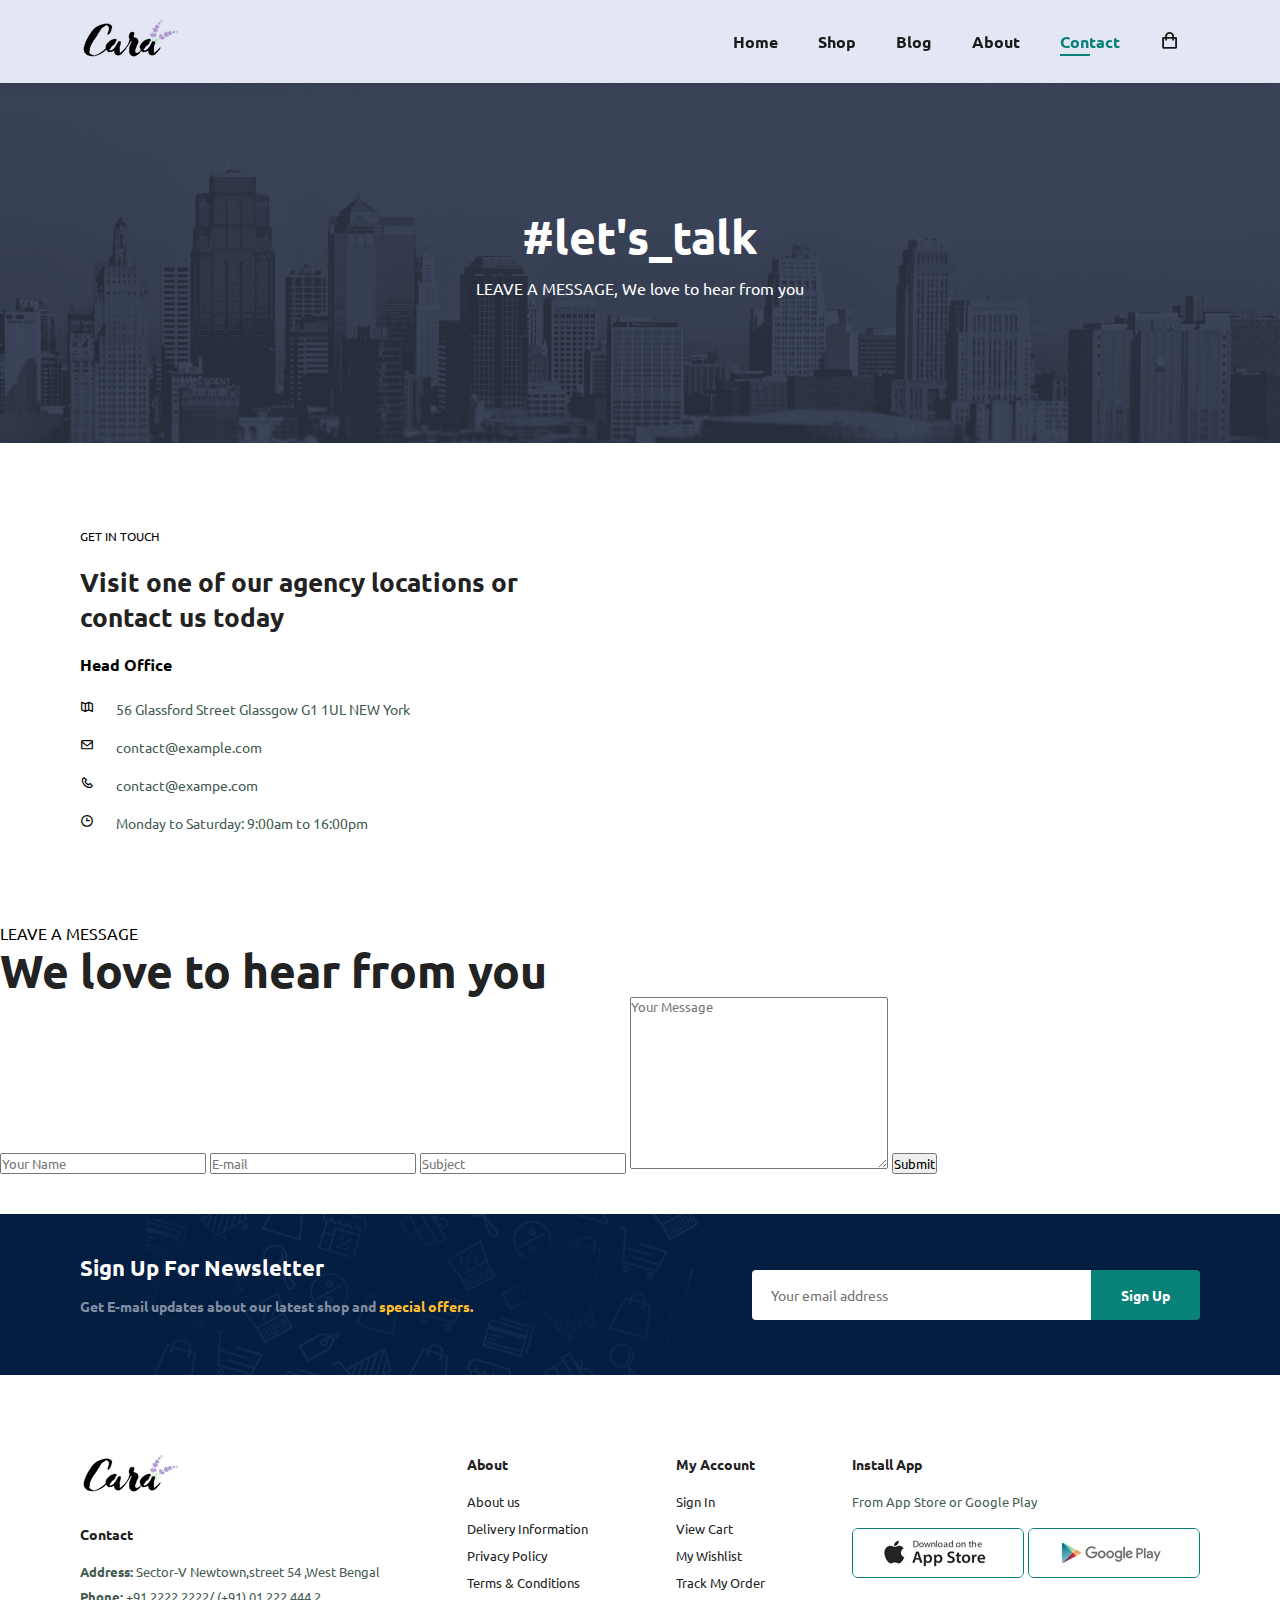
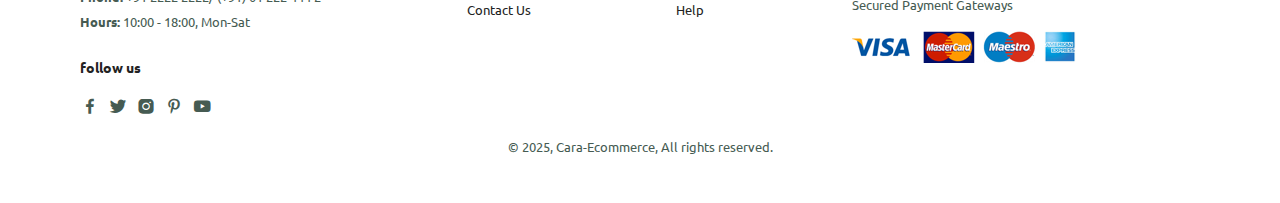
==== contact.html @ c0e8f4f3 "new code" ====
<!DOCTYPE html>
<html lang="en">
<head>
    <meta charset="UTF-8">
    <meta http-equiv="X-UA-Compatible" content="IE-edge">
    <meta name="viewport" content="width=device-width, initial-scale=1.0">
    <title>Ecommerce Website</title>
    <link rel="stylesheet" href="style.css">
    <link href='https://unpkg.com/boxicons@2.1.4/css/boxicons.min.css' rel='stylesheet'>

</head>
<body>
    <!-- ========== Start navbar Section ========== -->
    <section id="header">
        <a href="#"><img src="img/logo.png" alt="logo"></a>

        <div>
            <ul id="navbar">
                <li><a href="index.html">Home</a></li>
                <li><a href="shop.html">Shop</a></li>
                <li><a href="blog.html">Blog</a></li>
                <li><a href="about.html">About</a></li>
                <li><a class="active" href="contact.html">Contact</a></li>
                <li id="lg-bag"><a href="cart.html"><i class='bx bx-shopping-bag'></i></a></li>
                <a href="#" id="close"><i class='bx bx-x'></i></a>
            </ul>
        </div>
        <div id="mobile">
            <a href="cart.html"><i class='bx bx-shopping-bag'></i></a>
            <i id="bar" class='bx bx-menu'></i>
        </div>
    </section>
    <!-- ========== End navbar Section ========== -->

    <!-- ========== Start hero Section ========== -->
    <section id="page-header" class="about-header">
        <h2>#let's_talk</h2>
        <p>LEAVE A MESSAGE, We love to hear from you </p>
    </section>
    <!-- ========== End hero Section ========== -->
    <!-- ========== Start contact Section ========== -->
    <section id="contact-details" class="section-p1">
         <div class="details">
            <span>GET IN TOUCH</span>
            <h2>Visit one of our agency locations or contact us today</h2>
            <h3>Head Office</h3>
            <div>
                <li>
                    <i class='bx bx-map-alt'></i>
                    <p>56 Glassford Street Glassgow G1 1UL NEW York</p>
                </li>
                <li>
                    <i class='bx bx-envelope'></i>
                    <p>contact@example.com</p>
                </li>
                <li>
                    <i class='bx bx-phone'></i>
                    <p>contact@exampe.com</p>
                </li>
                <li>
                    <i class='bx bx-time'></i>
                    <p>Monday to Saturday: 9:00am to 16:00pm</p>
                </li>

            </div>
         </div>
         <div class="map">
            <iframe src="https://www.google.com/maps/embed?pb=!1m18!1m12!1m3!1d117925.33439927742!2d88.34735275!3d22.53542735!2m3!1f0!2f0!3f0!3m2!1i1024!2i768!4f13.1!3m3!1m2!1s0x39f882db4908f667%3A0x43e330e68f6c2cbc!2sKolkata%2C%20West%20Bengal!5e0!3m2!1sen!2sin!4v1745058209080!5m2!1sen!2sin" 
            width="600" height="450" style="border:0;" allowfullscreen="" loading="lazy" referrerpolicy="no-referrer-when-downgrade"></iframe>
         </div>
    </section>
    <!-- ========== End contact Section ========== -->
    <!-- ========== Start form Section ========== -->
    <section id="form-details">
        <form action="">
            <span>LEAVE A MESSAGE</span>
            <h2>We love to hear from you</h2>
            <input type="text" placeholder="Your Name">
            <input type="text" placeholder="E-mail">
            <input type="text" placeholder="Subject">
            <textarea name="" id="" cols="30" rows="10" placeholder="Your Message"></textarea>
            <button>Submit</button>
        </form>
    </section>
    <!-- ========== End form Section ========== -->
    
    <!-- ========== Start newsletter Section ========== -->
    <section id="newsletter" class="section-p1 section-m1">
        <div class="newstext">
            <h4>Sign Up For Newsletter</h4>
            <p>Get E-mail updates about our latest shop and <span>special offers.</span></p>
        </div>
        <div class="form">
            <input type="text" placeholder="Your email address">
            <button class="normal">Sign Up</button>
        </div>
    </section>
    <!-- ========== End newsletter Section ========== -->
    

    <!-- ========== Start footer Section ========== -->
    <footer class="section-p1">
        <div class="col">
            <img class="logo" src="img/logo.png" alt="logo">
            <h4>Contact</h4>
            <p><strong>Address:</strong> Sector-V Newtown,street 54 ,West Bengal</p>
            <p><strong>Phone:</strong> +91 2222 2222/ (+91) 01 222 444 2</p>
            <p><strong>Hours:</strong> 10:00 - 18:00, Mon-Sat</p>
            <div class="follow">
                <h4>follow us</h4>
                <div class="icon">
                    <i class='bx bxl-facebook'></i>
                    <i class='bx bxl-twitter'></i>
                    <i class='bx bxl-instagram-alt'></i>
                    <i class='bx bxl-pinterest-alt'></i>
                    <i class='bx bxl-youtube'></i>
                </div>
            </div>
        </div>

        <div class="col">
            <h4>About</h4>
            <a href="#">About us</a>
            <a href="#">Delivery Information</a>
            <a href="#">Privacy Policy</a>
            <a href="#">Terms & Conditions</a>
            <a href="#">Contact Us</a>
        </div>

        <div class="col">
            <h4>My Account</h4>
            <a href="#">Sign In</a>
            <a href="#">View Cart</a>
            <a href="#">My Wishlist</a>
            <a href="#">Track My Order</a>
            <a href="#">Help</a>
        </div>

        <div class="col install">
            <h4>Install App</h4>
            <p>From App Store or Google Play</p>
            <div class="row">
                <img src="img/pay/app.jpg" alt="playstore">
                <img src="img/pay/play.jpg" alt="playstore">
            </div>
            <p>Secured Payment Gateways</p>
            <img src="img/pay/pay.png" alt="pay">
        </div>
        <div class="copyright">
            <p>&copy; 2025, Cara-Ecommerce, All rights reserved.</p>
        </div>
    </footer>
    <!-- ========== End footer Section ========== -->
    
    
    
    
    
    

    
    
    
    
    <script src="script.js"></script>
</body>
</html>
---- style.css ----
/* @import url('https://fonts.googleapis.com/css2?family=Inter:ital,opsz,wght@0,14..32,100..900;1,14..32,100..900&family=League+Spartan:wght@100..900&family=Montserrat:ital,wght@0,100..900;1,100..900&family=Poppins:ital,wght@0,100;0,200;0,300;0,400;0,500;0,600;0,700;0,800;0,900;1,100;1,200;1,300;1,400;1,500;1,600;1,700;1,800;1,900&display=swap'); */
@import url('https://fonts.googleapis.com/css2?family=Inter:ital,opsz,wght@0,14..32,100..900;1,14..32,100..900&family=League+Spartan:wght@100..900&family=Montserrat:ital,wght@0,100..900;1,100..900&family=Poppins:ital,wght@0,100;0,200;0,300;0,400;0,500;0,600;0,700;0,800;0,900;1,100;1,200;1,300;1,400;1,500;1,600;1,700;1,800;1,900&family=Ubuntu:ital,wght@0,300;0,400;0,500;0,700;1,300;1,400;1,500;1,700&display=swap');
*{
    margin: 0;
    padding: 0;
    box-sizing: border-box;
    font-family: 'Ubuntu',sans-serif;
}
h1{
    font-size: 50px;
    line-height: 64px;
    color: #222;
}
h2{
    font-size: 46px;
    line-height: 54px;
    color: #222;
}
h4{
    font-size: 20px;
    color: #222;
}
h6{
    font-weight: 700;
    font-size: 12px;
}
p{
    font-size: 16px;
    color: #465b52;
    margin: 15px 0 20px 0;
}
.section-p1{
    padding: 40px 80px;
}
.section-m1{
    margin: 40px 0;
}
button.normal{
    font-size: 14px;
    font-weight: 600;
    padding: 15px 30px;
    color: #000;
    background-color: #fff;
    border-radius: 4px;
    cursor: pointer;
    border: none;
    outline: none;
    transition: 0.2s;
    -webkit-border-radius: 4px;
    -moz-border-radius: 4px;
    -ms-border-radius: 4px;
    -o-border-radius: 4px;
    -webkit-transition: 0.2s;
    -moz-transition: 0.2s;
    -ms-transition: 0.2s;
    -o-transition: 0.2s;
}
button.white{
    font-size: 13px;
    font-weight: 600;
    padding: 11px 18px;
    color: #fff;
    background-color: transparent;;
    cursor: pointer;
    border: 1px solid #fff;
    outline: none;
    transition: 0.2s;
    -webkit-transition: 0.2s;
    -moz-transition: 0.2s;
    -ms-transition: 0.2s;
    -o-transition: 0.2s;
}
body{
    width: 100%;
}
/***** header Section *****/ 
#header{
    display: flex;
    align-items: center;
    justify-content: space-between;
    padding: 20px 80px;
    background: #E3E6F3;
    box-shadow: 0 5px 15px rgba(0,0,0,0.06);
    z-index: 999;
    position: sticky;
    top: 0;
    left: 0;
}
#navbar{
    display: flex;
    justify-content: center;
    align-items: center;

}
#navbar li{
    list-style: none;
    padding: 0 20px;
    position: relative;
}
#navbar li a{
    text-decoration: none;
    font-size: 16px;
    font-weight: 600;
    color: #1a1a1a;
    transition: 0.3s ease;
    -webkit-transition: 0.3s ease;
    -moz-transition: 0.3s ease;
    -ms-transition: 0.3s ease;
    -o-transition: 0.3s ease;
}
#navbar li a i{
    font-size: 20px;
}
#navbar li a:hover,
#navbar li a.active {
    color: #088178;
}
#navbar li a.active::after,
#navbar li a:hover::after {
    content: "";
    width: 30%;
    height: 2px;
    background: #088178;
    position: absolute;
    bottom: -4px;
    left: 20px;
}
#mobile{
    display: none;
    align-items: center;
}
#close{
    display: none;
}

 /***** End header Section *****/

 /***** Home Section *****/ 
#hero{
    background-image: url("img/hero4.png");
    height: 90vh;
    width: 100%;
    background-size: cover;
    background-position: top 25% right 0;
    padding: 0 80px;
    display: flex;
    flex-direction: column;
    align-items: flex-start;
    justify-content: center;
}
#hero h4{
    padding-bottom: 15px;
}
#hero h1{
    color: #088178;
}
#hero button{
    background-image:url("img/button.png");
    background-color: transparent;
    color: #088178;
    border: 0;
    padding: 14px 80px 14px 65px;
    background-repeat: no-repeat;
    cursor: pointer;
    font-weight: 700;
    font-size: 15px;
}

#feature{
    display: flex;
    align-items: center;
    justify-content: space-between;
    flex-wrap: wrap;
}

#feature .fe-box{
    width: 180px;
    text-align: center;
    padding: 25px 15px;
    box-shadow: 20px 20px 34px rgba(0, 0, 0, 0.03);
    border: 1px solid #cce7d0;
    border-radius: 4px;
    margin: 15px 0;
    -webkit-border-radius: 4px;
    -moz-border-radius: 4px;
    -ms-border-radius: 4px;
    -o-border-radius: 4px;
}
#feature .fe-box:hover{
  transform: translateY(-5px);
  box-shadow: 0 6px 12px rgba(0, 0, 0, 0.2);
}
#feature .fe-box img{
    width: 100%;
    margin-bottom: 10px;
}
#feature .fe-box h6{
    display: inline-block;
    padding: 9px 8px 6px 8px ;
    line-height: 1;
    border-radius: 4px;
    color: #088178;
    background-color: #fddde4;
    -webkit-border-radius: 4px;
    -moz-border-radius: 4px;
    -ms-border-radius: 4px;
    -o-border-radius: 4px;
}
#feature .fe-box:nth-child(2) h6{
    background-color: #cdebbc;
}
#feature .fe-box:nth-child(3) h6{
    background-color: #d1e8f2;
}
#feature .fe-box:nth-child(4) h6{
    background-color: #cdd4f8;
}
#feature .fe-box:nth-child(5) h6{
    background-color: #f6dbf6;
}
#feature .fe-box:nth-child(6) h6{
    background-color: #fff2e5;
}

#product1{
    text-align: center;
}
#product1 .pro-container{
    display: flex;
    justify-content: space-between;
    padding-top: 20px;
    flex-wrap: wrap;
    align-items: center;
}
#product1 .pro{
    width: 23%;
    min-width: 250px;
    padding: 10px 12px;
    border: 1px solid #cce7d0;
    border-radius: 25px;
    cursor: pointer;
    box-shadow: 20px 20px 30px rgba(0, 0, 0, 0.02) ;
    margin: 15px 0;
    -webkit-border-radius: 25px;
    -moz-border-radius: 25px;
    -ms-border-radius: 25px;
    -o-border-radius: 25px;
    transition: 0.2s ease;
    -webkit-transition: 0.2s ease;
    -moz-transition: 0.2s ease;
    -ms-transition: 0.2s ease;
    -o-transition: 0.2s ease;
    position: relative;
}
#product1 .pro:hover{
  transform: translateY(-5px);
  box-shadow: 20px 20px 30px rgba(0, 0, 0, 0.2);
}

#product1 .pro img{
    width: 100%;
    border-radius: 20px;
    -webkit-border-radius: 20px;
    -moz-border-radius: 20px;
    -ms-border-radius: 20px;
    -o-border-radius: 20px;
}
#product1 .pro .des{
    text-align: start;
    padding: 10px 0;
}
#product1 .pro .des span{
    color: #606063;
    font-size: 12px;
}
#product1 .pro .des h5{
    padding-top: 7px;
    color: #1a1a1a;
    font-size: 14px;
}
#product1 .pro .des i{
    font-size: 12px;
    color: rgba(243, 181, 25);
}
#product1 .pro .des h4{
    padding-top: 7px;
    font-size: 15px;
    font-weight: 700;
    color: #088178;
}
#product1 .pro .cart {
    width: 40px;
    height: 40px;
    line-height: 40px;
    border-radius: 50px;
    background-color: #e8f6ea;
    font-weight: 500;
    color: #088178;
    border: 1px solid #cce7d0;
    position: absolute;
    bottom: 20px;
    right: 10px;
    -webkit-border-radius: 50px;
    -moz-border-radius: 50px;
    -ms-border-radius: 50px;
    -o-border-radius: 50px;
}

#banner{
    display: flex;
    flex-direction: column;
    justify-content: center;
    align-items: center;
    text-align: center;
    background-image: url("img/banner/b2.jpg");
    width: 100%;
    height: 40vh;
    background-size: cover;
    background-position: center;
}
#banner h4{
    color: #fff;
    font-size: 16px;
}
#banner h2{
    color: #fff;
    font-size: 30px;
    padding: 10px 0;
}
#banner h2 span{
    color: #ef3636;
}
#banner button:hover{
    background-color: #088178;
    columns: #fff;
}
#sm-banner{
    display: flex;
    justify-content: space-between;
    flex-wrap: wrap;
}
#sm-banner .banner-box{
    display: flex;
    flex-direction: column;
    justify-content: center;
    align-items: flex-start;
    background-image: url("img/banner/b17.jpg");
    min-width: 660px;
    height: 50vh;
    background-size: cover;
    background-position: center;
    padding: 30px;
}
#sm-banner .banner-box2{
    background-image: url("img/banner/b10.jpg");
}
#sm-banner h4{
    color: #fff;
    font-size: 20px;
    font-weight: 300;
}
#sm-banner h2{
    color: #fff;
    font-size: 28px;
    font-weight: 800;
}
#sm-banner span{
    color: #fff;
    font-size: 14px;
    font-weight: 500;
    padding-bottom: 15px;
}
#sm-banner .banner-box:hover button{
    background: #088178;
    border: 1px solid #088178;
}
#banner3{
    display: flex;
    justify-content: space-between;
    flex-wrap: wrap;
    padding: 0 80px;
}
#banner3 .banner-box{
    display: flex;
    flex-direction: column;
    justify-content: center;
    align-items: flex-start;
    background-image: url("img/banner/b7.jpg");
    min-width: 30%;
    height: 30vh;
    background-size: cover;
    background-position: center;
    padding: 20px;
    margin-bottom: 20px;
}
#banner3 .banner-box2{
    background-image: url("img/banner/b4.jpg");
}
#banner3 .banner-box3{
    background-image: url("img/banner/b18.jpg");
}
#banner3 h2{
    color: #fff;
    font-weight: 900;
    font-size: 22px;
}
#banner3 h3{
    color: #ec544e;
    font-weight: 800;
    font-size: 15px;
}

#newsletter{
    display: flex;
    justify-content: space-between;
    flex-wrap: wrap;
    align-items: center;
    background-image: url("img/banner/b14.png");
    background-repeat: no-repeat;
    background-position: 20% 30%;
    background-color: #041e42;
}
#newsletter h4{
    font-size: 22px;
    font-weight: 700;
    color: #fff;
}
#newsletter p{
    font-size: 14px;
    font-weight: 600;
    color: #818ea0;
}
#newsletter p span{
    color: #ffbd27;
}
#newsletter .form{
    display: flex;
    width: 40%;
}
#newsletter input{
    height: 3.125rem;
    padding: 0 1.25em;
    font-size: 14px;
    width: 100%;
    border: 1px solid transparent;
    border-radius: 4px;
    -webkit-border-radius: 4px;
    -moz-border-radius: 4px;
    -ms-border-radius: 4px;
    -o-border-radius: 4px;
    outline: none;
    border-top-right-radius: 0;
    border-bottom-right-radius: 0;
}
#newsletter button{
    background-color: #088178;
    color: #fff;
    white-space: nowrap;
    border-top-left-radius: 0;
    border-bottom-left-radius: 0;
}

footer{
    display: flex;
    flex-wrap: wrap;
    justify-content: space-between;
}
footer .col{
    display: flex;
    flex-direction: column;
    align-items: flex-start;
    margin-bottom: 20px;
}
footer .logo{
    margin-bottom: 30px;
}
footer h4{
    font-size: 14px;
    padding-bottom: 20px;
}
footer p{
    font-size: 13px;
    margin: 0 0 8px 0;
}
footer a{
    font-size: 13px;
    text-decoration: none;
    color: #222;
    margin-bottom: 10px;
}
footer .follow{
    margin-top: 20px;
}
footer .follow i{
    color: #465b52;
    padding-right: 4px;
    cursor: pointer;
    font-size: 20px;
}
footer .install .row img{
    border: 1px solid #088178;
    border-radius: 6px;
    -webkit-border-radius: 6px;
    -moz-border-radius: 6px;
    -ms-border-radius: 6px;
    -o-border-radius: 6px;
}
footer .install img{
    margin: 10px 0 15px 0;
}
footer .follow i:hover,
footer a:hover{
    color: #088178;
}
footer .copyright{
    width: 100%;
    text-align: center;
}
  /***** End Home Section *****/

/***** shop page Section *****/ 
#page-header{
    background-image: url("img/banner/b1.jpg");
    width: 100%;
    height: 40vh;
    background-size: cover;
    display: flex;
    justify-content: center;
    text-align: center;
    flex-direction: column;
    padding: 14px;
}
#page-header h2,
#page-header p{
    color: #fff;
}
#pagination{
    text-align: center;
}
#pagination a{
    text-decoration: none;
    background-color: #088178;
    padding: 15px 20px;
    border-radius: 4px;
    color: #fff;
    font-weight: 600;
    -webkit-border-radius: 4px;
    -moz-border-radius: 4px;
    -ms-border-radius: 4px;
    -o-border-radius: 4px;
}
#pagination a i{
    font-size: 16px;
    font-weight: 600;
}

 /***** End shop page Section *****/

 /***** single product Section *****/ 
 #prodetails{
    display: flex;
    margin-top: 20px;
 }
 #prodetails .single-pro-image{
    width: 40%;
    margin-right: 50px;
 }
 .small-img-group{
    display: flex;
    justify-content: space-between;
 }
 .small-img-col{
    flex-basis: 24%;
    cursor: pointer;
 }
 #prodetails .single-pro-details{
    width: 50%;
    padding-top: 30px;
 }
 #prodetails .single-pro-details h4{
    padding: 40px 0 20px 0;

 }
 #prodetails .single-pro-details h2{
    font-size: 26px;
    
 }
 #prodetails .single-pro-details select{
    display: block;
    padding: 5px 10px;
    margin-bottom: 10px;
 }
 #prodetails .single-pro-details input{
    width: 50px;
    height: 47px;
    padding-left: 10px;
    font-size: 16px;
    margin-right: 10px;
    
 }
 #prodetails .single-pro-details button{
    background: #088178;
    color: #fff;
 }
 #prodetails .single-pro-details input:focus{
    outline: none;
 }
 #prodetails .single-pro-details span{
      line-height: 25px;
      color: #4d5b55;
    
 }
  /***** End single product Section *****/


/***** blog Section *****/
#page-header.blog-header{
    background-image: url("img/banner/b19.jpg");
}
#blog{
    padding: 150px 150px 0 150px;
}
#blog .blog-box{
    display: flex;
    align-items: center;
    width: 100%;
    position: relative;
    padding-bottom: 90px;
}
#blog .blog-img{
    width: 50%;
    margin-right: 40px;
}
#blog img{
    width: 100%;
    height: 300px;
    object-fit: cover;
}
#blog .blog-details{
    width: 50%;
}
#blog .blog-details a{
    text-decoration: none;
    font-size: 11px;
    color: #000;
    font-weight: 700;
    position: relative;
    transition: 0.3s;
    -webkit-transition: 0.3s;
    -moz-transition: 0.3s;
    -ms-transition: 0.3s;
    -o-transition: 0.3s;
}
#blog .blog-details a::after{
    content: "";
    width: 50px;
    height: 1px;
    background-color: #000;
    position: absolute;
    top: 4px;
    right: -60px;
}
#blog .blog-details a:hover{
    color: #088178;
}
#blog .blog-details a:hover::after{
    background-color: #088178;
}
#blog .blog-box h1{
    position: absolute;
    top: -50px;
    left: 0;
    font-size: 70px;
    font-weight: 700;
    color: #c9cbce;
    z-index: -9;
}
  /***** End blog Section *****/

/***** about Section *****/ 
#page-header.about-header{
    background-image: url("img/about/banner.png");
}
#about-head{
    display: flex;
    align-items: center;
}
#about-head img{
    width: 50%;
    height: auto;
}
#about-head div{
    padding-left: 40px;
}
#about-app{
    text-align: center;
}
#about-app .video{
    width: 70%;
    height: 100%;
    margin: 30px auto 0 auto;
}
#about-app .video video{
    width: 100%;
    height: 100%;
    border-radius: 20px;
    -webkit-border-radius: 20px;
    -moz-border-radius: 20px;
    -ms-border-radius: 20px;
    -o-border-radius: 20px;
}
 /***** End about Section *****/

 /***** contact Section *****/ 
 #contact-details{
    display: flex;
    align-items: center;
    justify-content: space-between;
 }
 #contact-details .details{
    width: 40%;
 }
 #contact-details .details span{
    font-size: 12px;
 }
 #contact-details .details h2{
    font-size: 26px;
    line-height: 35px;
    padding: 20px 0;
 }
 #contact-details .details h3{
    font-size: 16px;
    padding-bottom: 15px;
 }
 #contact-details .details li{
    list-style: none;
    display: flex;
    padding: 10px 0;
 }
 #contact-details .details li i{
    font-size: 14px;
    padding-right: 22px;
 }
 #contact-details .details li p{
    margin: 0;
    font-size: 14px;
 }
 #contact-details .map{
    width: 55%;
    height: 400px;
 }
 #contact-details .map iframe{
    width: 100%;
    height: 100%;
 }
  /***** End contact Section *****/
 

 






/***** Section media query *****/
@media(max-width:799px){
    .section-p1{
        padding: 40px 40px;
    }
    #navbar{
        display: flex;
        flex-direction: column;
        align-items: flex-start;
        justify-content: flex-start;
        position: fixed;
        top: 0;
        right: -300px;
        height: 100vh;
        width: 300px;
        background-color: #E3E6F3;
        box-shadow: 0 40px 60px rgba(0,0,0,0.1);
        padding: 80px 0 0 10px;
        transition: 0.3s;
        -webkit-transition: 0.3s;
        -moz-transition: 0.3s;
        -ms-transition: 0.3s;
        -o-transition: 0.3s;
}
    #navbar.active{
        right: 0px;
    }
    #navbar li{
        margin-bottom: 25px;
    }
    
    #mobile{
        display: flex;
        align-items: center;
    }
    #mobile i{
        color: #1a1a1a;
        font-size: 24px;
        padding-left: 20px;
    }
    #close{
        display: initial;
        position: absolute;
        top: 30px;
        left: 30px;
        color: #222;
        font-size: 24px;
    }
    #lg-bag{
        display: none;
    }
    #hero{
        height: 70vh;
        padding: 0 80px;
        background-position: top 30% right 30%;
    }
    #feature{
        justify-content: center;
    }
    #feature .fe-box{
        margin: 15px 15px;
    }
    #product1 .pro-container{
        justify-content: center;
    }
    #product1 .pro{
        margin: 15px;
    }
    #banner{
        height: 20vh;
    }
    #sm-banner .banner-box{
        min-width: 100%;
        height: 30vh;
    }
    #banner3{
        padding: 0 40px;
    }
    #banner3 .banner-box{
        width: 28%;
    }
    #newsletter .form{
        width: 70%;
    }
}

@media(max-width: 477px){
    .section-p1{
        padding: 20px;
    }
    #header{
        padding: 10px 30px;
    }
    h1{
        font-size: 38px;
    }
    h2{
        font-size: 32px;
    }
    #hero{
        padding: 0 20px;
        background-position: 55%;
    }
    #feature{
        justify-content: space-between;
    }
    #feature .fe-box{
        width: 155px;
        margin: 0 0 15px 0;
    }
    #product1 .pro{
        width: 100%;
    }
    #banner{
        height: 40vh;
    }
    #sm-banner .banner-box{
        height: 40vh;
    }
    #sm-banner .banner-box2{
        margin-top: 20px;
    }
    #banner3{
        padding: 0 20px;
    }
    #banner3 .banner-box{
        width: 100%;
    }
    #newsletter{
        padding: 40px 20px;
    }
    #newsletter .form{
        width: 100%;
    }
    footer .copyright{
        text-align: start;
    }
    
    #prodetails{
        display: flex;
        flex-direction: column;
    }
    #prodetails .single-pro-image{
        width: 100%;
        margin-right: 0px;
    }
    #prodetails .single-pro-details{
        width: 100%;
    }

    #blog{
        padding: 100px 20px 0 20px;
    }
    #blog .blog-box{
        display: flex;
        flex-direction: column;
        align-items: flex-start;
    }
    #blog .blog-img{
        width: 100%;
        margin-right: 0px;
        margin-bottom: 30px;
    }
    #blog .blog-details{
        width: 100%;
    }

    /*about*/

    #about-head{
        flex-direction: column;
    }
    #about-head img{
        width: 100%;
        margin-bottom: 20px;
    }
    #about-head div{
        padding-left: 0px;
    }
    #about-app .video{
        width: 100%;
    }
    


}
/***** End Section media query *****/
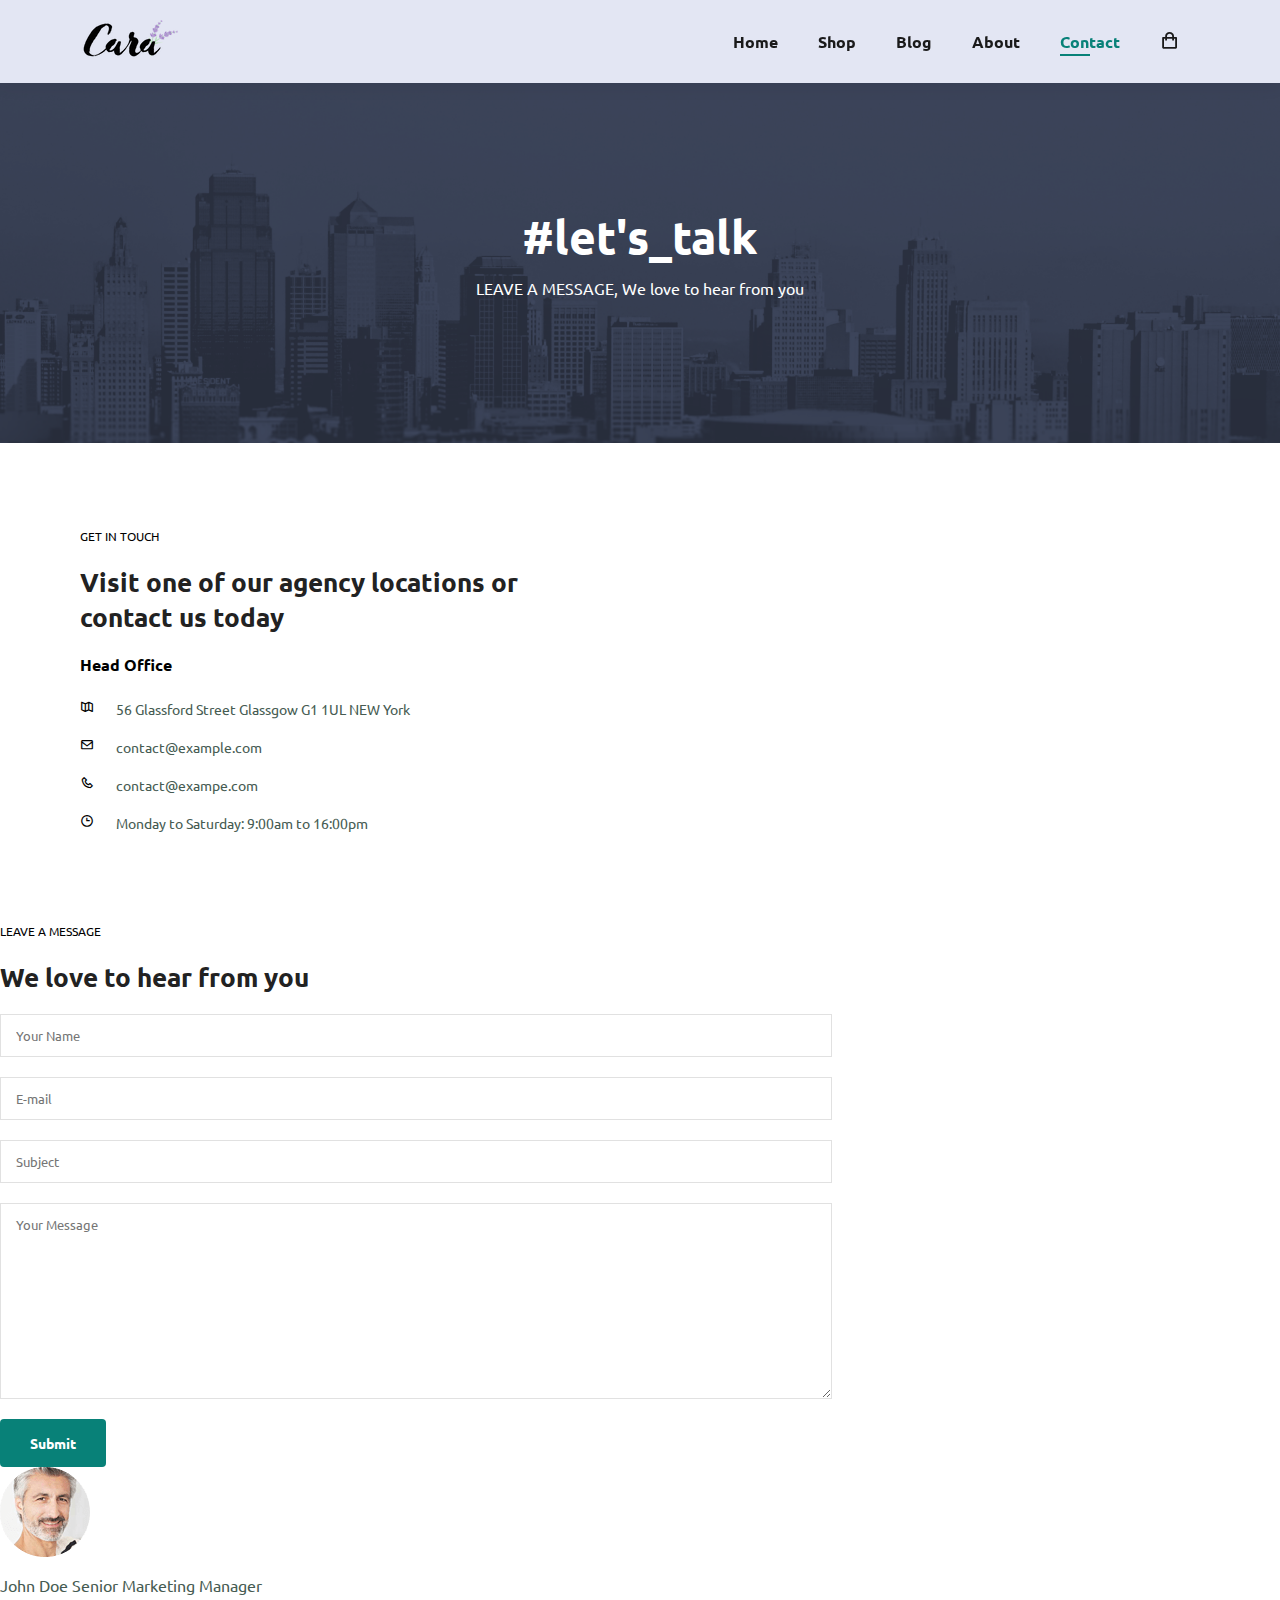
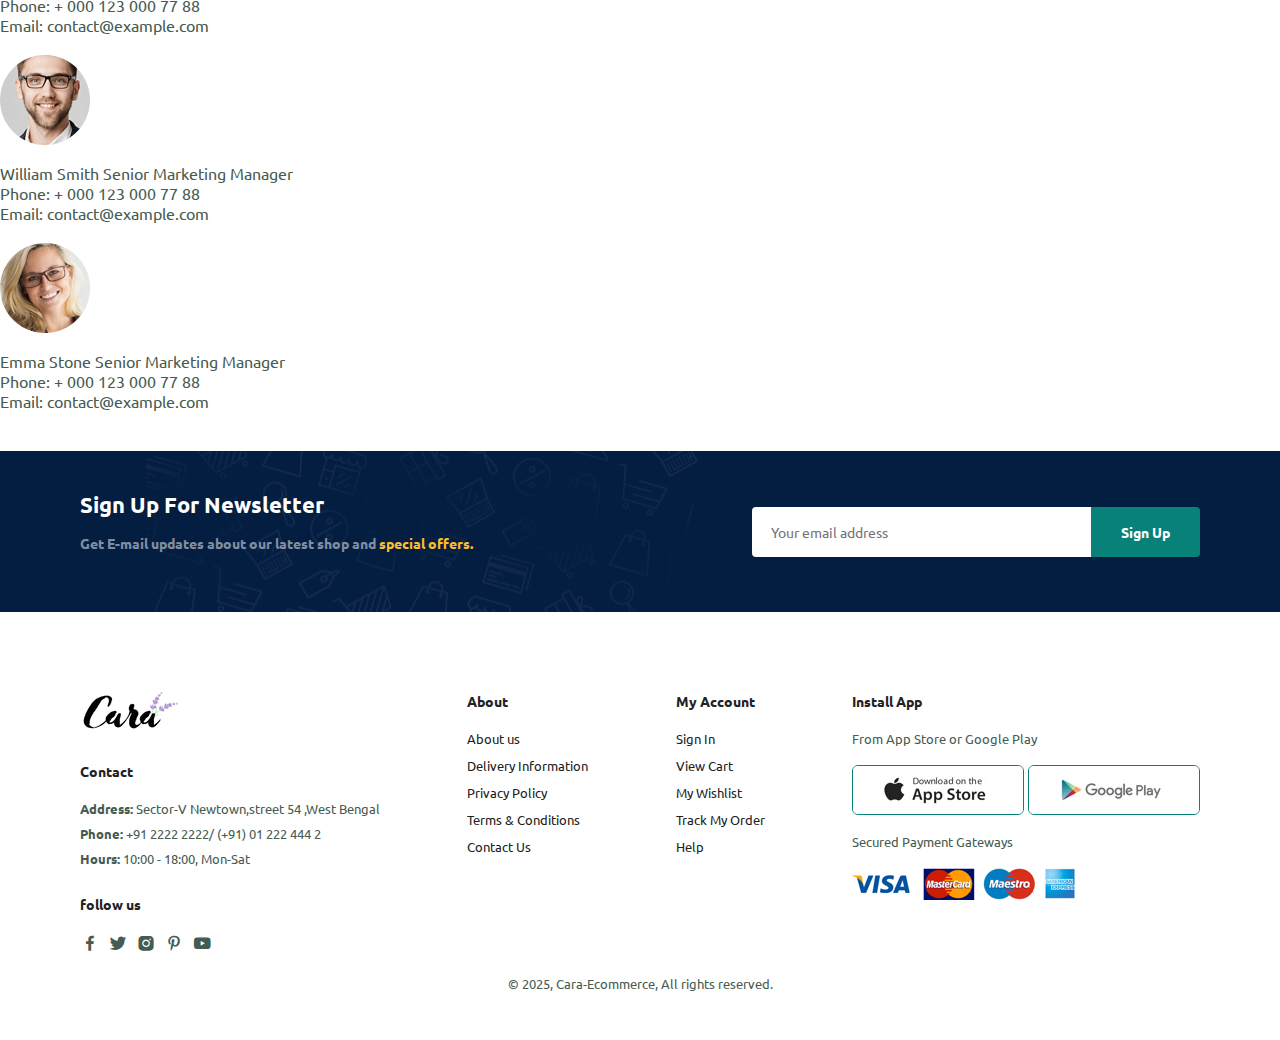
==== commit e1067300: "new code" ====
--- a/contact.html
+++ b/contact.html
@@ -79,8 +79,29 @@
             <input type="text" placeholder="E-mail">
             <input type="text" placeholder="Subject">
             <textarea name="" id="" cols="30" rows="10" placeholder="Your Message"></textarea>
-            <button>Submit</button>
+            <button class="normal">Submit</button>
         </form>
+
+        <div class="people">
+            <div>
+                <img src="img/people/1.png" alt="">
+                <p><span>John Doe</span> Senior Marketing Manager <br> Phone: + 000 123
+                000 77 88 <br> Email: contact@example.com</p>
+            </div>
+            <div>
+                <img src="img/people/2.png" alt="">
+                <p><span>William Smith</span> Senior Marketing Manager <br> Phone: + 000 123
+                000 77 88 <br> Email: contact@example.com</p>
+            </div>
+            <div>
+                <img src="img/people/3.png" alt="">
+                <p><span>Emma Stone</span> Senior Marketing Manager <br> Phone: + 000 123
+                000 77 88 <br> Email: contact@example.com</p>
+            </div>
+            
+
+
+        </div>
     </section>
     <!-- ========== End form Section ========== -->
     
--- a/style.css
+++ b/style.css
@@ -720,10 +720,12 @@
  #contact-details .details{
     width: 40%;
  }
- #contact-details .details span{
+ #contact-details .details span,
+ #form-details form span{
     font-size: 12px;
  }
- #contact-details .details h2{
+ #contact-details .details h2,
+ #form-details form h2{
     font-size: 26px;
     line-height: 35px;
     padding: 20px 0;
@@ -753,6 +755,27 @@
     width: 100%;
     height: 100%;
  }
+
+ #form-details form{
+    width: 65%;
+    display: flex;
+    flex-direction: column;
+    align-items: flex-start;
+ }
+ #form-details form input,
+ #form-details form textarea{
+    width: 100%;
+    padding: 12px 15px;
+    outline: none;
+    margin-bottom: 20px;
+    border: 1px solid #e1e1e1;
+ }
+ #form-details form button{
+    background-color: #088178;
+    color: #fff;
+ }
+ 
+
   /***** End contact Section *****/
  
 
